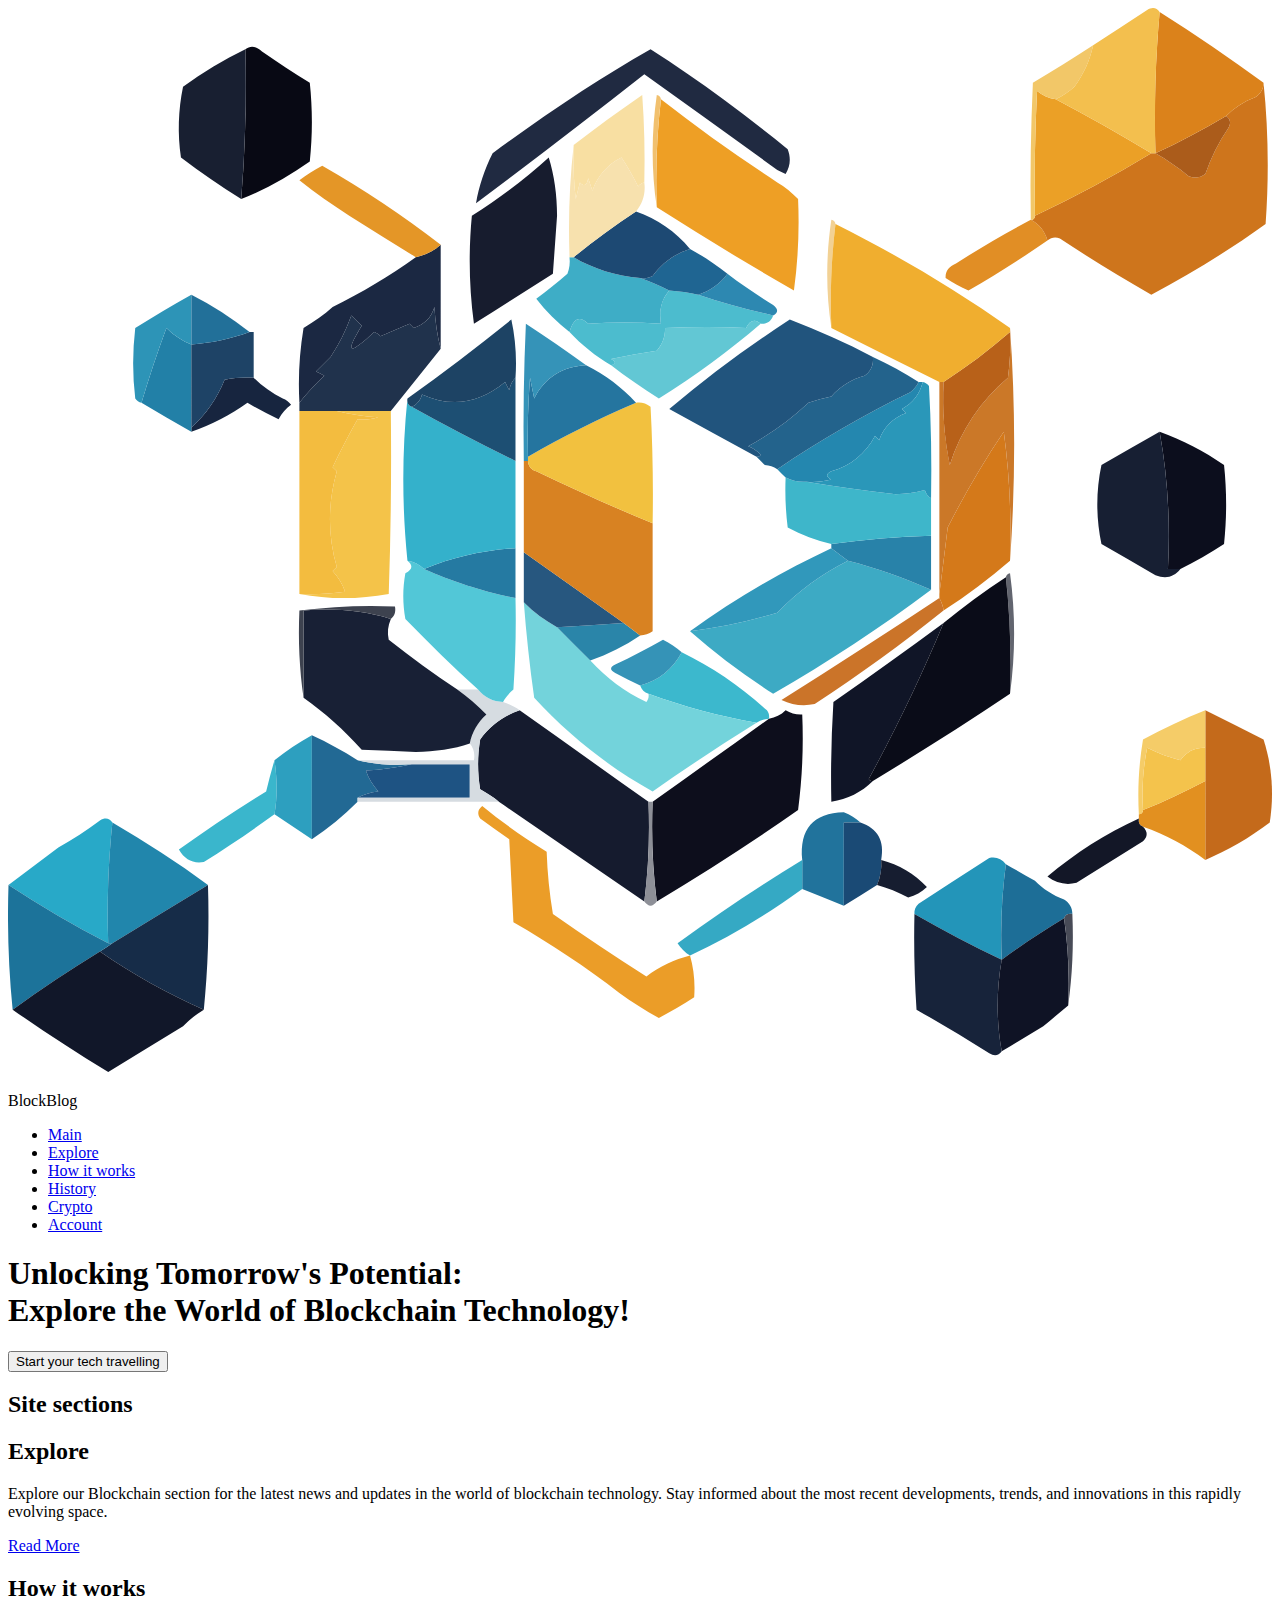
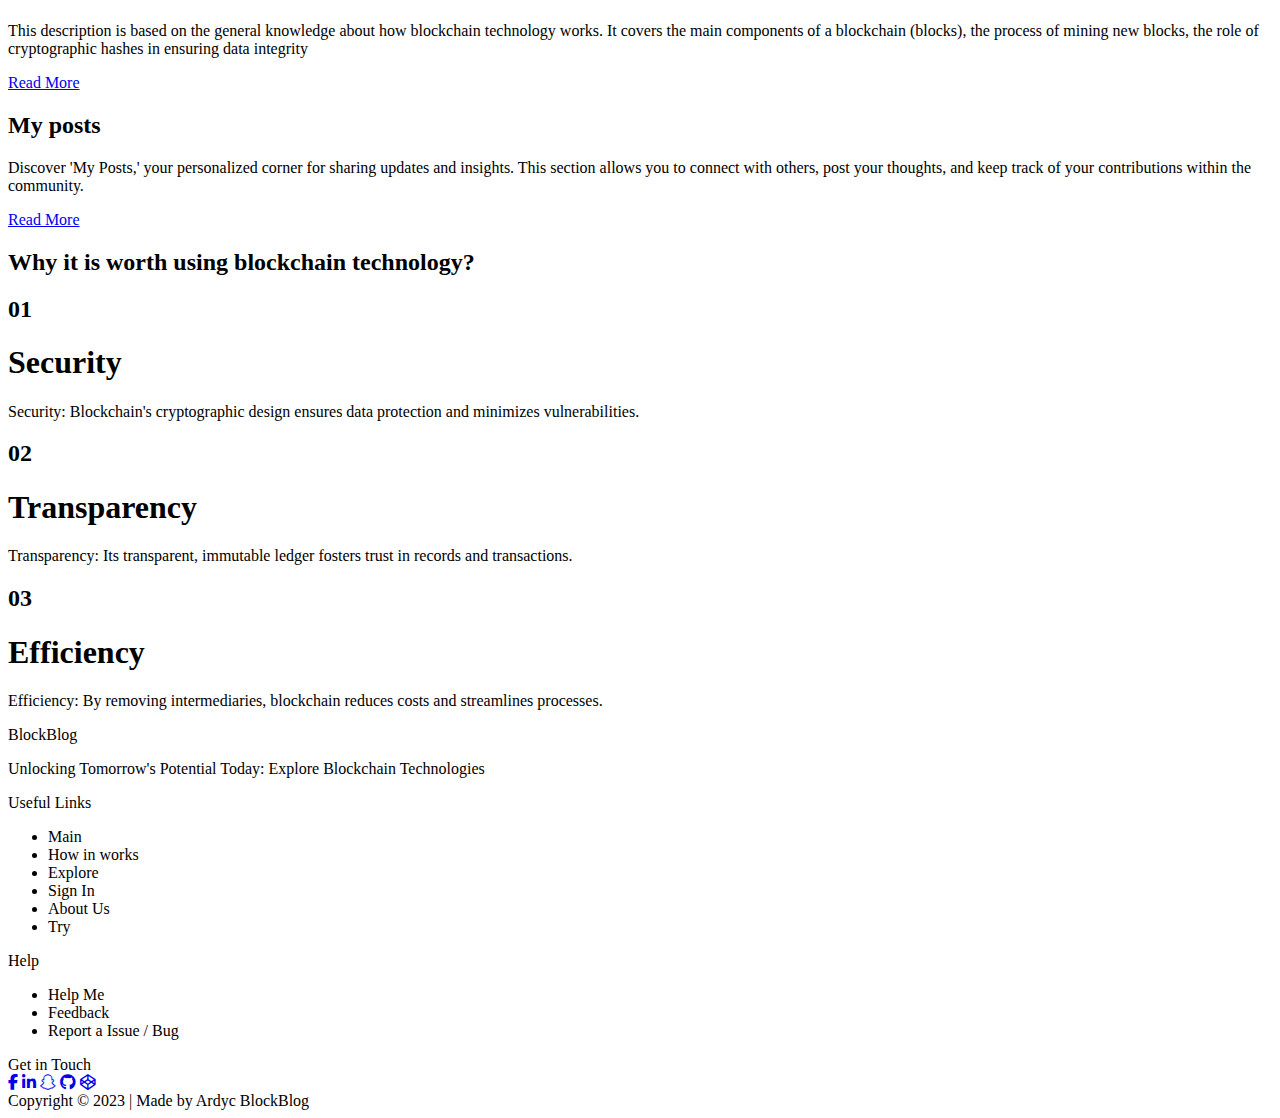
==== index.html @ ebf51d15 "Small changes" ====
<!DOCTYPE html>
<html lang="en">
<head>
    <meta charset="UTF-8">
    <title>Main</title>
    <link rel="stylesheet" href="css/header.css">
    <link rel="stylesheet" href="css/buttons.css">
    <link rel="stylesheet" href="css/article.css">
    <link rel="stylesheet" href="css/site_sections.css">
    <link rel="stylesheet" href="css/footer.css">
    <link rel="stylesheet" href="css/main_content.css">
    <meta name="viewport" content="width=device-width, initial-scale=1.0">
    <link rel="stylesheet" href="//fonts.googleapis.com/css?family=Titan+One:400&amp;lang=en"/>
    <link rel="stylesheet" href="https://cdnjs.cloudflare.com/ajax/libs/font-awesome/6.4.2/css/all.min.css">
</head>
<body>
<header class="header">
    <div class="container">
        <div class="header__body">

            <div class="header__logo">
                <img src="img/icon.svg" alt="">
            </div>
            <p class="header__title">BlockBlog</p>

            <div class="header__burger">
                <span></span>
            </div>
            <nav class="header-menu">
                <ul class="header-menu__list">
                    <li><a href="index.html" class="header-menu__link">Main</a></li>
                    <li><a href="explore.html" class="header-menu__link">Explore</a></li>
                    <li><a href="howitworks.html" class="header-menu__link">How it works</a></li>
                    <li><a href="history.html" class="header-menu__link">History</a></li>
                    <li><a href="crypto.html" class="header-menu__link">Crypto</a></li>
                    <li><a href="login_page.html" class="header-menu__link header-menu__link__account">Account</a></li>
                </ul>
            </nav>
        </div>
        <div class="header__down__container">
            <h1 class="header__slogan">Unlocking Tomorrow's Potential: <br>Explore the World of Blockchain Technology!
            </h1>
            <button class="header__start glow-on-hover">Start your tech travelling</button>
        </div>
    </div>
</header>

<main>
    <section class="site-sections">
        <h2 class="site-sections__header">Site sections</h2>

        <div class="ss-container">
            <div class="ss-container__box">
                <span></span>
                <div class="ss-container__box__content">
                    <h2>Explore</h2>
                    <p>Explore our Blockchain section for the latest news and updates in the world of blockchain
                        technology.
                        Stay informed about the most recent developments, trends, and innovations in this rapidly
                        evolving
                        space.</p>
                    <a href="#">Read More</a>
                </div>
            </div>
            <div class="ss-container__box">
                <span></span>
                <div class="ss-container__box__content">
                    <h2>How it works</h2>
                    <p>This description is based on the general knowledge about how blockchain technology works. It
                        covers the main components of a blockchain (blocks), the process of
                        mining new blocks, the role of cryptographic hashes in ensuring data integrity</p>
                    <a href="#">Read More</a>
                </div>
            </div>
            <div class="ss-container__box">
                <span></span>
                <div class="ss-container__box__content">
                    <h2>My posts</h2>
                    <p>Discover 'My Posts,' your personalized corner for sharing updates and insights. This section
                        allows
                        you to connect with others, post your thoughts, and keep track of your contributions within the
                        community.</p>
                    <a href="#">Read More</a>
                </div>
            </div>
        </div>
    </section>
    <!--    <h2 class="site-sections__header">Why it is worth using blockchain technology?</h2>-->

    <!--    <section class="questions-section">-->
    <!--        <div class="questions">-->
    <!--            <div class="questions-section__card">-->
    <!--                <div class="circle">-->
    <!--                    <h2>01</h2>-->
    <!--                </div>-->
    <!--                <div class="content">-->
    <!--                    <p>Security: Blockchain's cryptographic design ensures data protection and minimizes-->
    <!--                        vulnerabilities.</p>-->
    <!--                </div>-->
    <!--            </div>-->
    <!--            <div class="questions-section__card">-->
    <!--                <div class="circle">-->
    <!--                    <h2>02</h2>-->
    <!--                </div>-->
    <!--                <div class="content">-->
    <!--                    <p>Transparency: Its transparent, immutable ledger fosters trust in records and transactions.</p>-->
    <!--                </div>-->
    <!--            </div>-->
    <!--            <div class="questions-section__card">-->
    <!--                <div class="circle">-->
    <!--                    <h2>03</h2>-->
    <!--                </div>-->
    <!--                <div class="content">-->
    <!--                    <p>Efficiency: By removing intermediaries, blockchain reduces costs and streamlines processes.</p>-->
    <!--                </div>-->
    <!--            </div>-->

    <!--        </div>-->
    <!--    </section>-->

    <h2 class="site-sections__header">Why it is worth using blockchain technology?</h2>

    <section class="snake-section">
        <div class="snake">
            <div class="snake-section__card">
                <span></span>
                <span></span>
                <span></span>
                <span></span>
                <div class="content">
                    <h2>01</h2>
                    <h1>Security</h1>
                    <p>Security: Blockchain's cryptographic design ensures data protection and minimizes
                        vulnerabilities.</p>
                </div>
            </div>
            <div class="snake-section__card">
                <span></span>
                <span></span>
                <span></span>
                <span></span>
                <div class="content">
                    <h2>02</h2>
                    <h1>Transparency</h1>
                    <p>Transparency: Its transparent, immutable ledger fosters trust in records and transactions.</p>
                </div>
            </div>
            <div class="snake-section__card">
                <span></span>
                <span></span>
                <span></span>
                <span></span>
                <div class="content">
                    <h2>03</h2>
                    <h1>Efficiency</h1>
                    <p>Efficiency: By removing intermediaries, blockchain reduces costs and streamlines processes.</p>
                </div>
            </div>
        </div>
    </section>
</main>


<footer>
    <div class="footer-block">
        <div class="f-item-con">
            <div class="app-info f-item">
                <span class='app-name'>
                    <span class='app-initial'>B</span>lockBlog
                </span>
                <p>Unlocking Tomorrow's Potential Today: Explore Blockchain Technologies</p>
            </div>
            <div class="c-2 f-item">
                <div class="useful-links">
                    <div class="footer-title">Useful Links</div>
                    <ul>
                        <li>Main</li>
                        <li>How in works</li>
                        <li>Explore</li>
                        <li>Sign In</li>
                        <li>About Us</li>
                        <li>Try</li>
                    </ul>
                </div>
                <div class="help-sec">
                    <div class="footer-title">Help</div>
                    <ul>
                        <li>Help Me</li>
                        <li>Feedback</li>
                        <li>Report a Issue / Bug</li>
                    </ul>
                </div>
            </div>

            <div class="g-i-t f-item">
                <div class="footer-title">Get in Touch</div>
                <div class="social-buttons">
                    <a href="#" class="social-button social-button--facebook" aria-label="Facebook"><i
                            class="fab fa-facebook-f"></i></a>
                    <a href="#" class="social-button social-button--linkedin" aria-label="LinkedIn"><i
                            class="fab fa-linkedin-in"></i></a>
                    <a href="#" class="social-button social-button--snapchat" aria-label="Snapchat"><i
                            class="fab fa-snapchat-ghost"></i></a>
                    <a href="#" class="social-button social-button--github" aria-label="GitHub"><i
                            class="fab fa-github"></i></a>
                    <a href="#" class="social-button social-button--codepen" aria-label="CodePen"><i
                            class="fab fa-codepen"></i></a>
                </div>
            </div>
        </div>
    </div>

    <div class='cr-con'>Copyright &copy; 2023 | Made by Ardyc BlockBlog</div>
</footer>

<script src="https://code.jquery.com/jquery-3.6.3.min.js" crossorigin="anonymous"></script>
<script src="js/menu.js"></script>
</body>
</html>
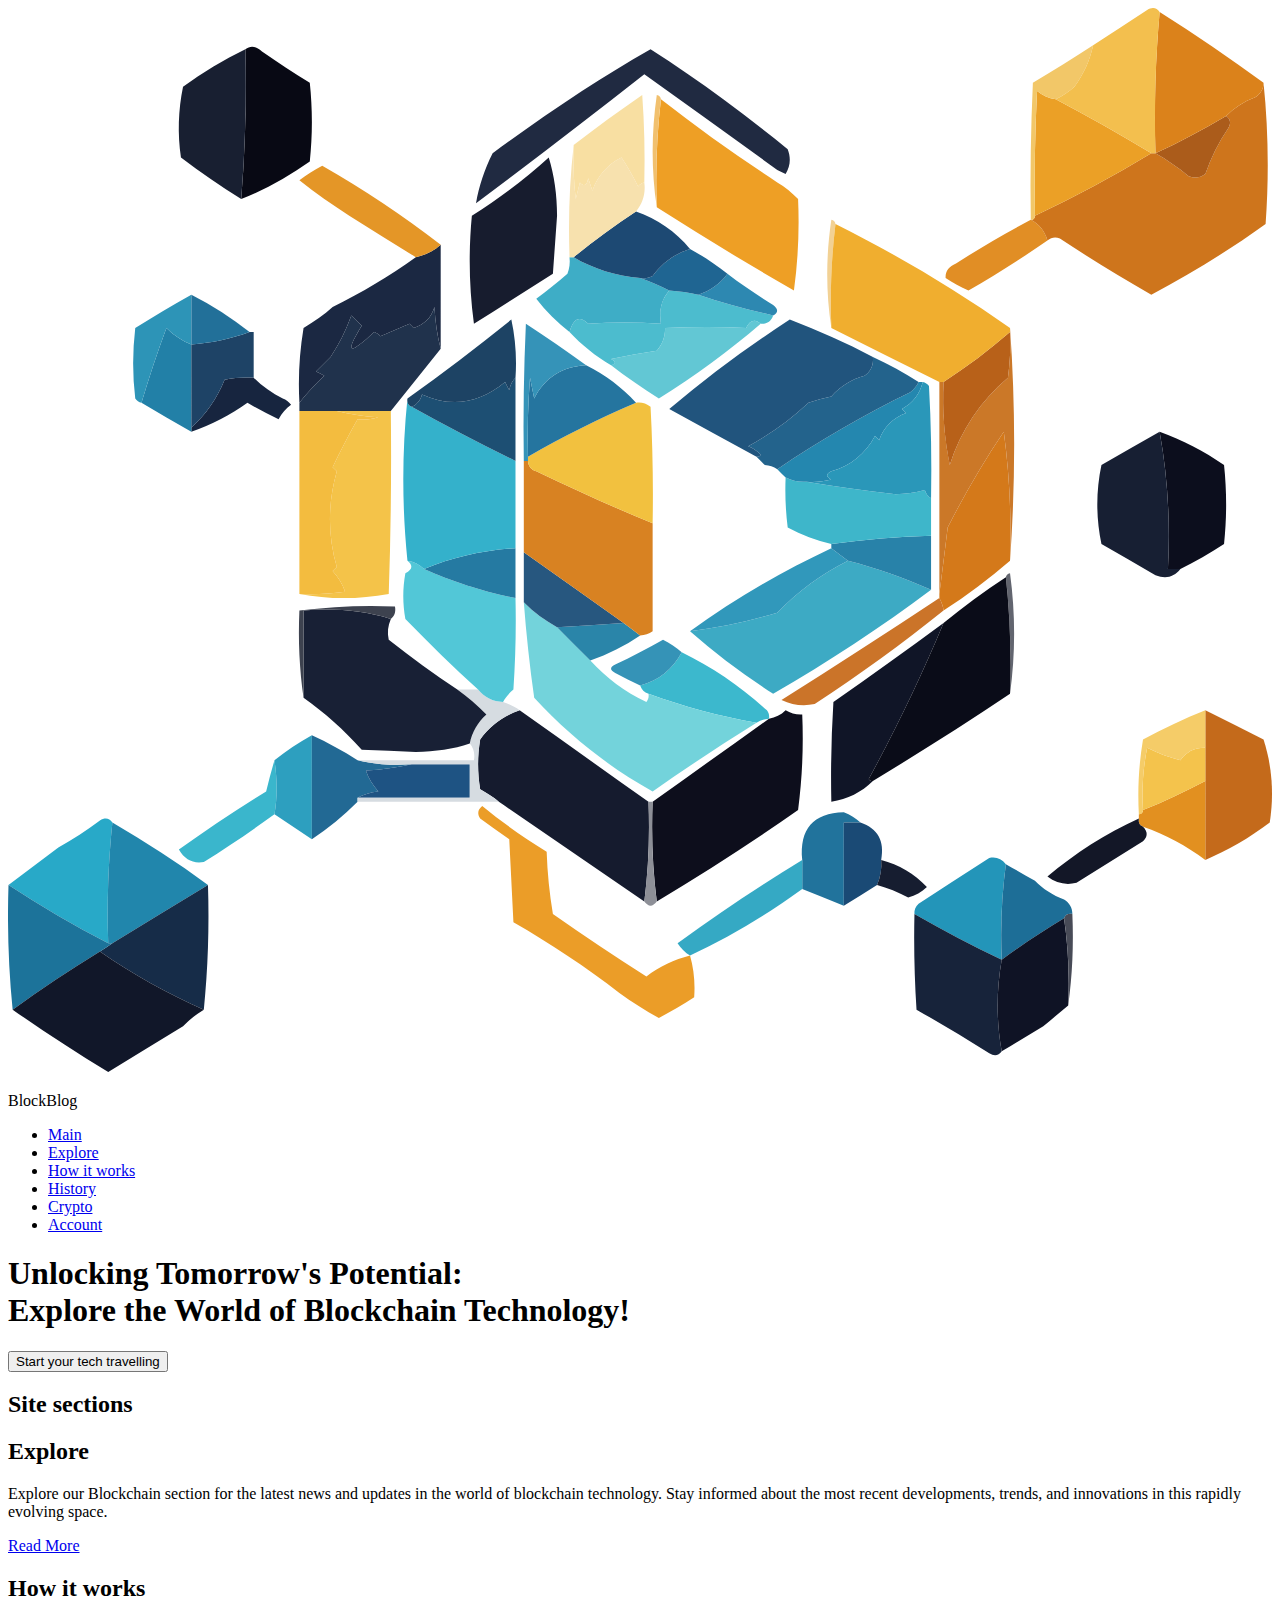
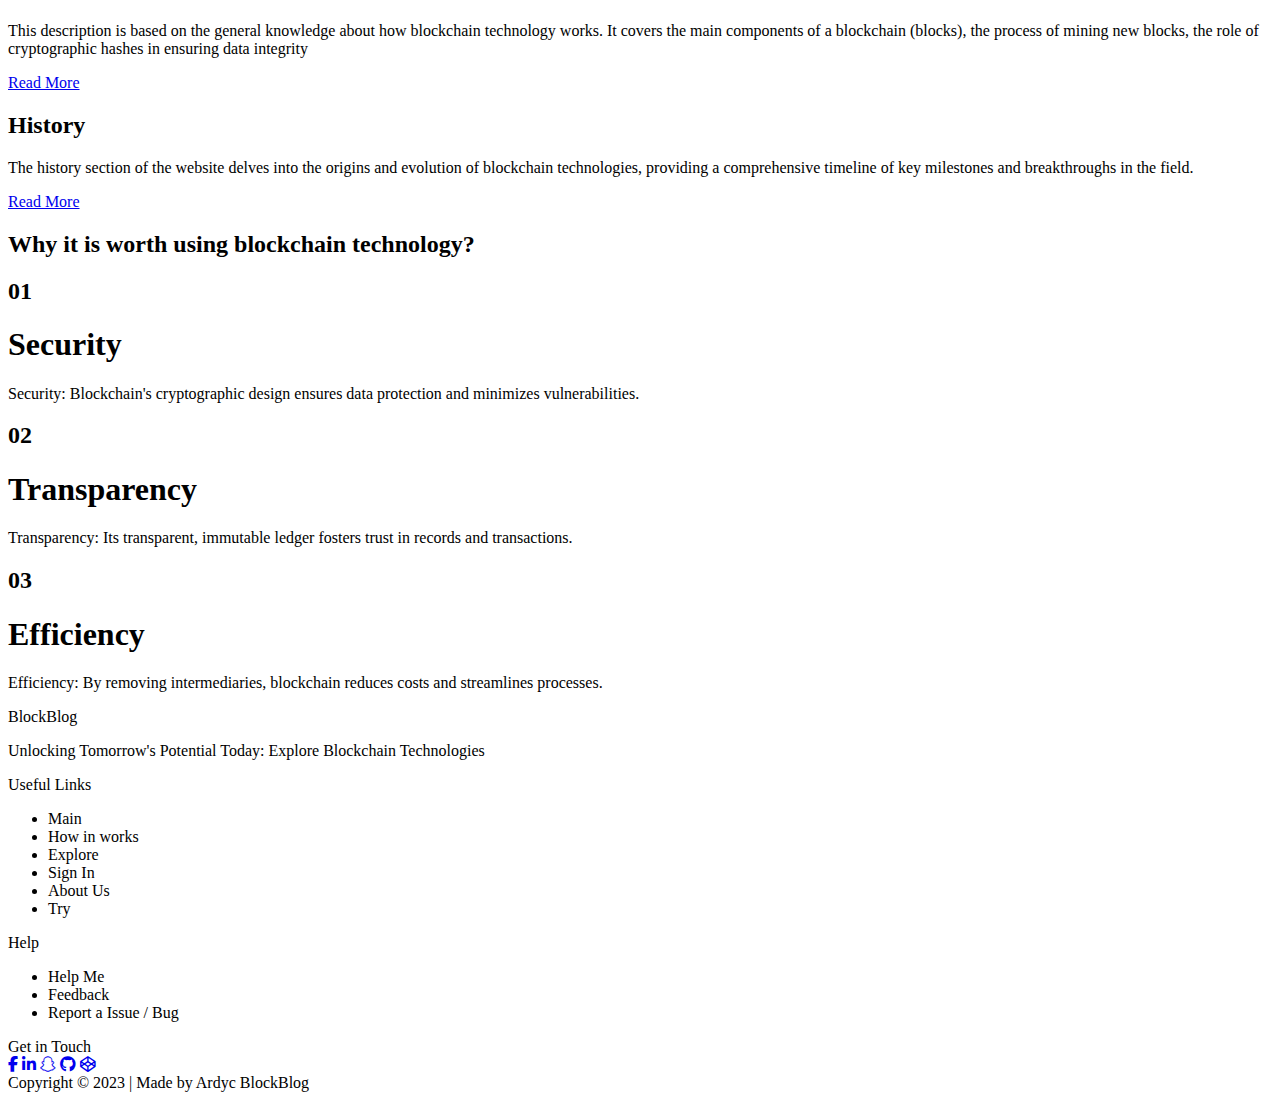
==== commit 43062b3c: "Update" ====
--- a/index.html
+++ b/index.html
@@ -75,11 +75,11 @@
             <div class="ss-container__box">
                 <span></span>
                 <div class="ss-container__box__content">
-                    <h2>My posts</h2>
-                    <p>Discover 'My Posts,' your personalized corner for sharing updates and insights. This section
-                        allows
-                        you to connect with others, post your thoughts, and keep track of your contributions within the
-                        community.</p>
+                    <h2>History</h2>
+                    <p>The history section of the website delves into the origins and evolution of blockchain
+                        technologies, providing a comprehensive timeline of key milestones and breakthroughs in the
+                        field.
+                    </p>
                     <a href="#">Read More</a>
                 </div>
             </div>
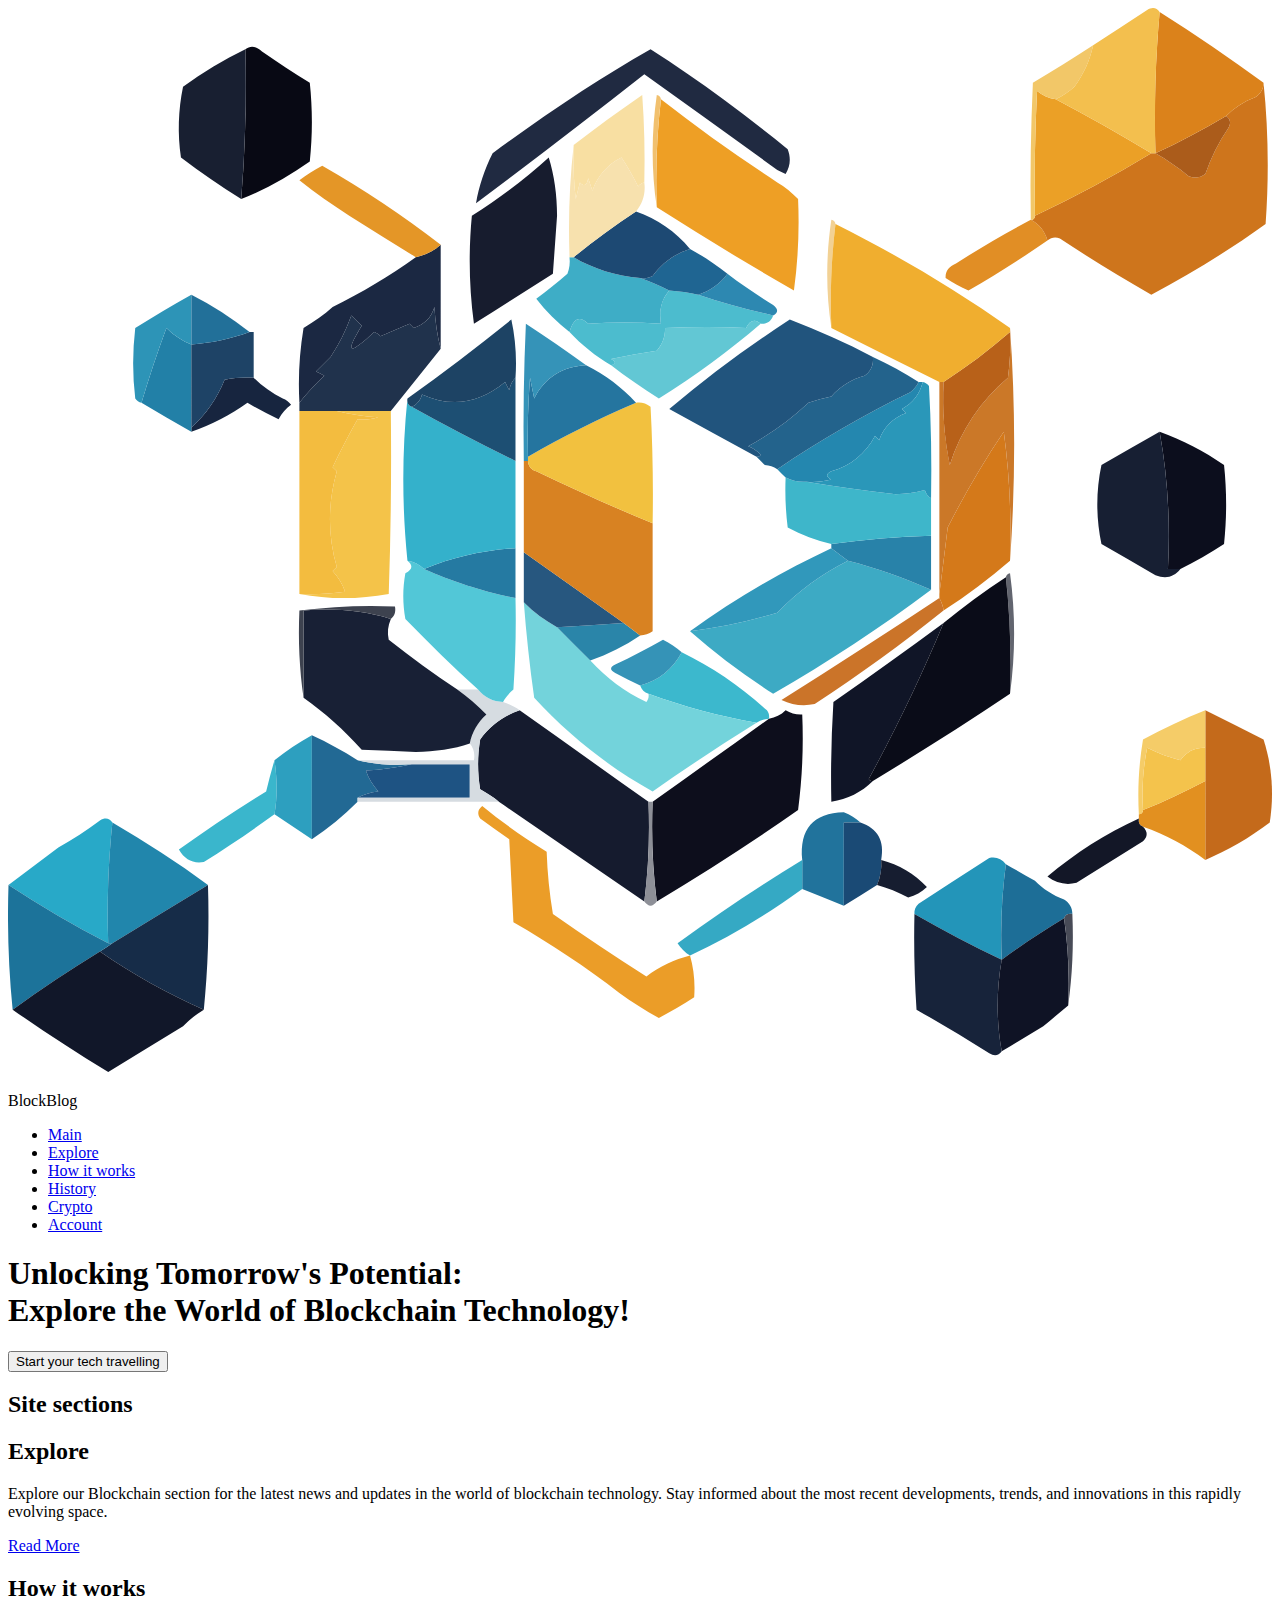
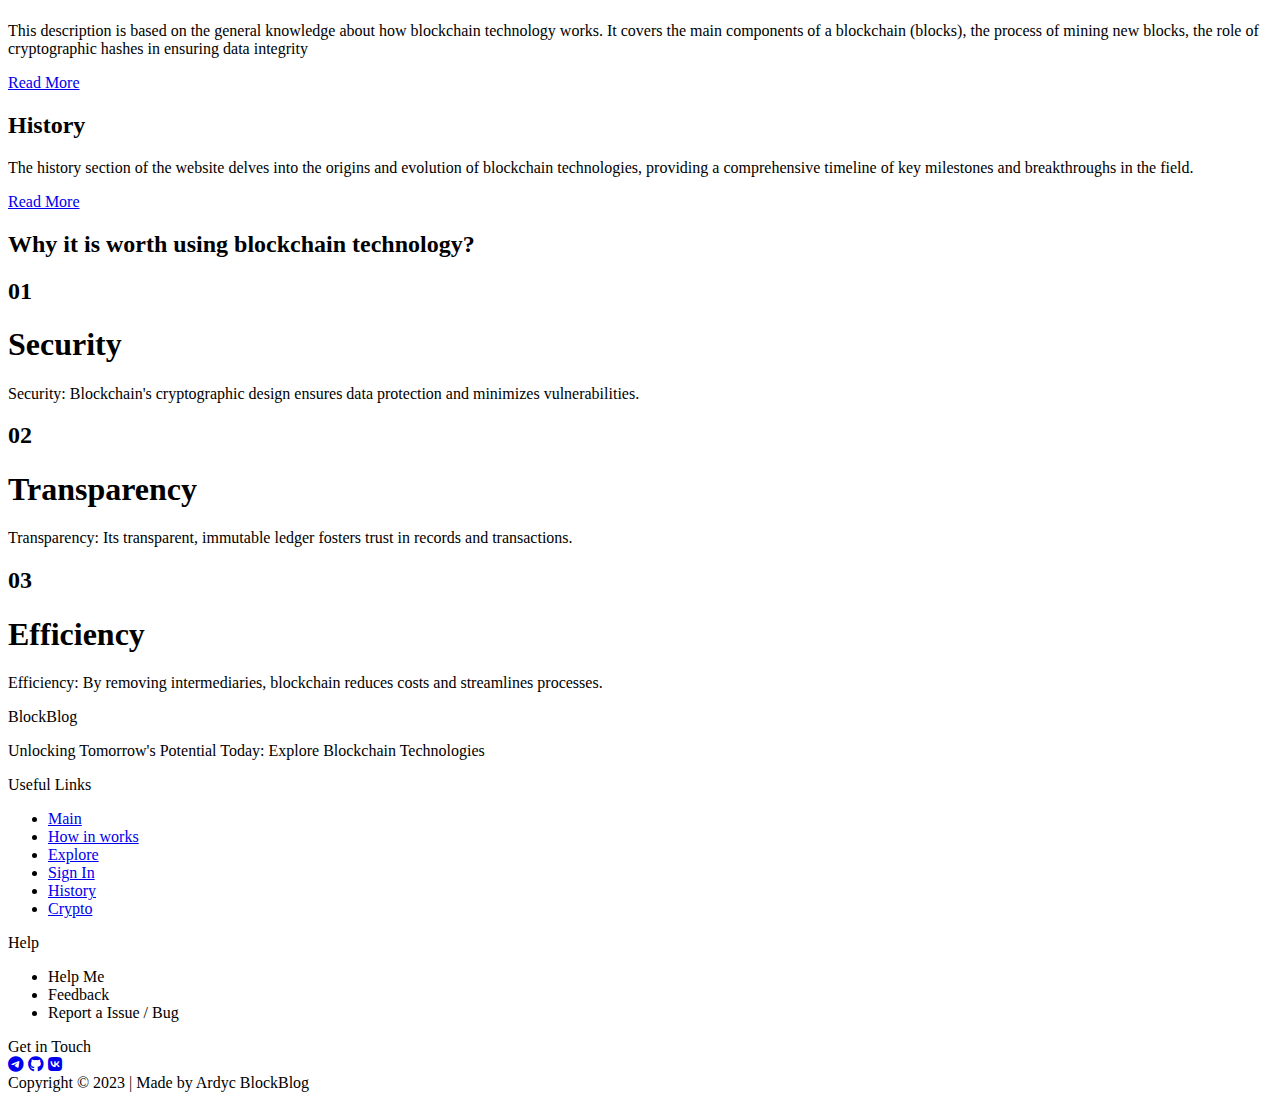
==== commit 535ad03b: "Small fixes" ====
--- a/index.html
+++ b/index.html
@@ -40,7 +40,9 @@
         <div class="header__down__container">
             <h1 class="header__slogan">Unlocking Tomorrow's Potential: <br>Explore the World of Blockchain Technology!
             </h1>
-            <button class="header__start glow-on-hover">Start your tech travelling</button>
+            <button class="header__start glow-on-hover" onclick="document.location='explore.html'">Start your tech
+                travelling
+            </button>
         </div>
     </div>
 </header>
@@ -174,12 +176,12 @@
                 <div class="useful-links">
                     <div class="footer-title">Useful Links</div>
                     <ul>
-                        <li>Main</li>
-                        <li>How in works</li>
-                        <li>Explore</li>
-                        <li>Sign In</li>
-                        <li>About Us</li>
-                        <li>Try</li>
+                        <li><a href="#">Main</a></li>
+                        <li><a href="howitworks.html">How in works</a></li>
+                        <li><a href="explore.html">Explore</a></li>
+                        <li><a href="login_page.html">Sign In</a></li>
+                        <li><a href="history.html">History</a></li>
+                        <li><a href="crypto.html">Crypto</a></li>
                     </ul>
                 </div>
                 <div class="help-sec">
@@ -195,16 +197,13 @@
             <div class="g-i-t f-item">
                 <div class="footer-title">Get in Touch</div>
                 <div class="social-buttons">
-                    <a href="#" class="social-button social-button--facebook" aria-label="Facebook"><i
-                            class="fab fa-facebook-f"></i></a>
-                    <a href="#" class="social-button social-button--linkedin" aria-label="LinkedIn"><i
-                            class="fab fa-linkedin-in"></i></a>
-                    <a href="#" class="social-button social-button--snapchat" aria-label="Snapchat"><i
-                            class="fab fa-snapchat-ghost"></i></a>
-                    <a href="#" class="social-button social-button--github" aria-label="GitHub"><i
+                    <a href="https://t.me/@ardyc" class="social-button social-button--telegram" aria-label="Telegram"><i
+                            class="fab fa-telegram"></i></a>
+                    <a href="https://github.com/ArhostCode" class="social-button social-button--github"
+                       aria-label="GitHub"><i
                             class="fab fa-github"></i></a>
-                    <a href="#" class="social-button social-button--codepen" aria-label="CodePen"><i
-                            class="fab fa-codepen"></i></a>
+                    <a href="https://m.vk.com/ardycode" class="social-button social-button--vk" aria-label="VK"><i
+                            class="fab fa-vk"></i></a>
                 </div>
             </div>
         </div>
